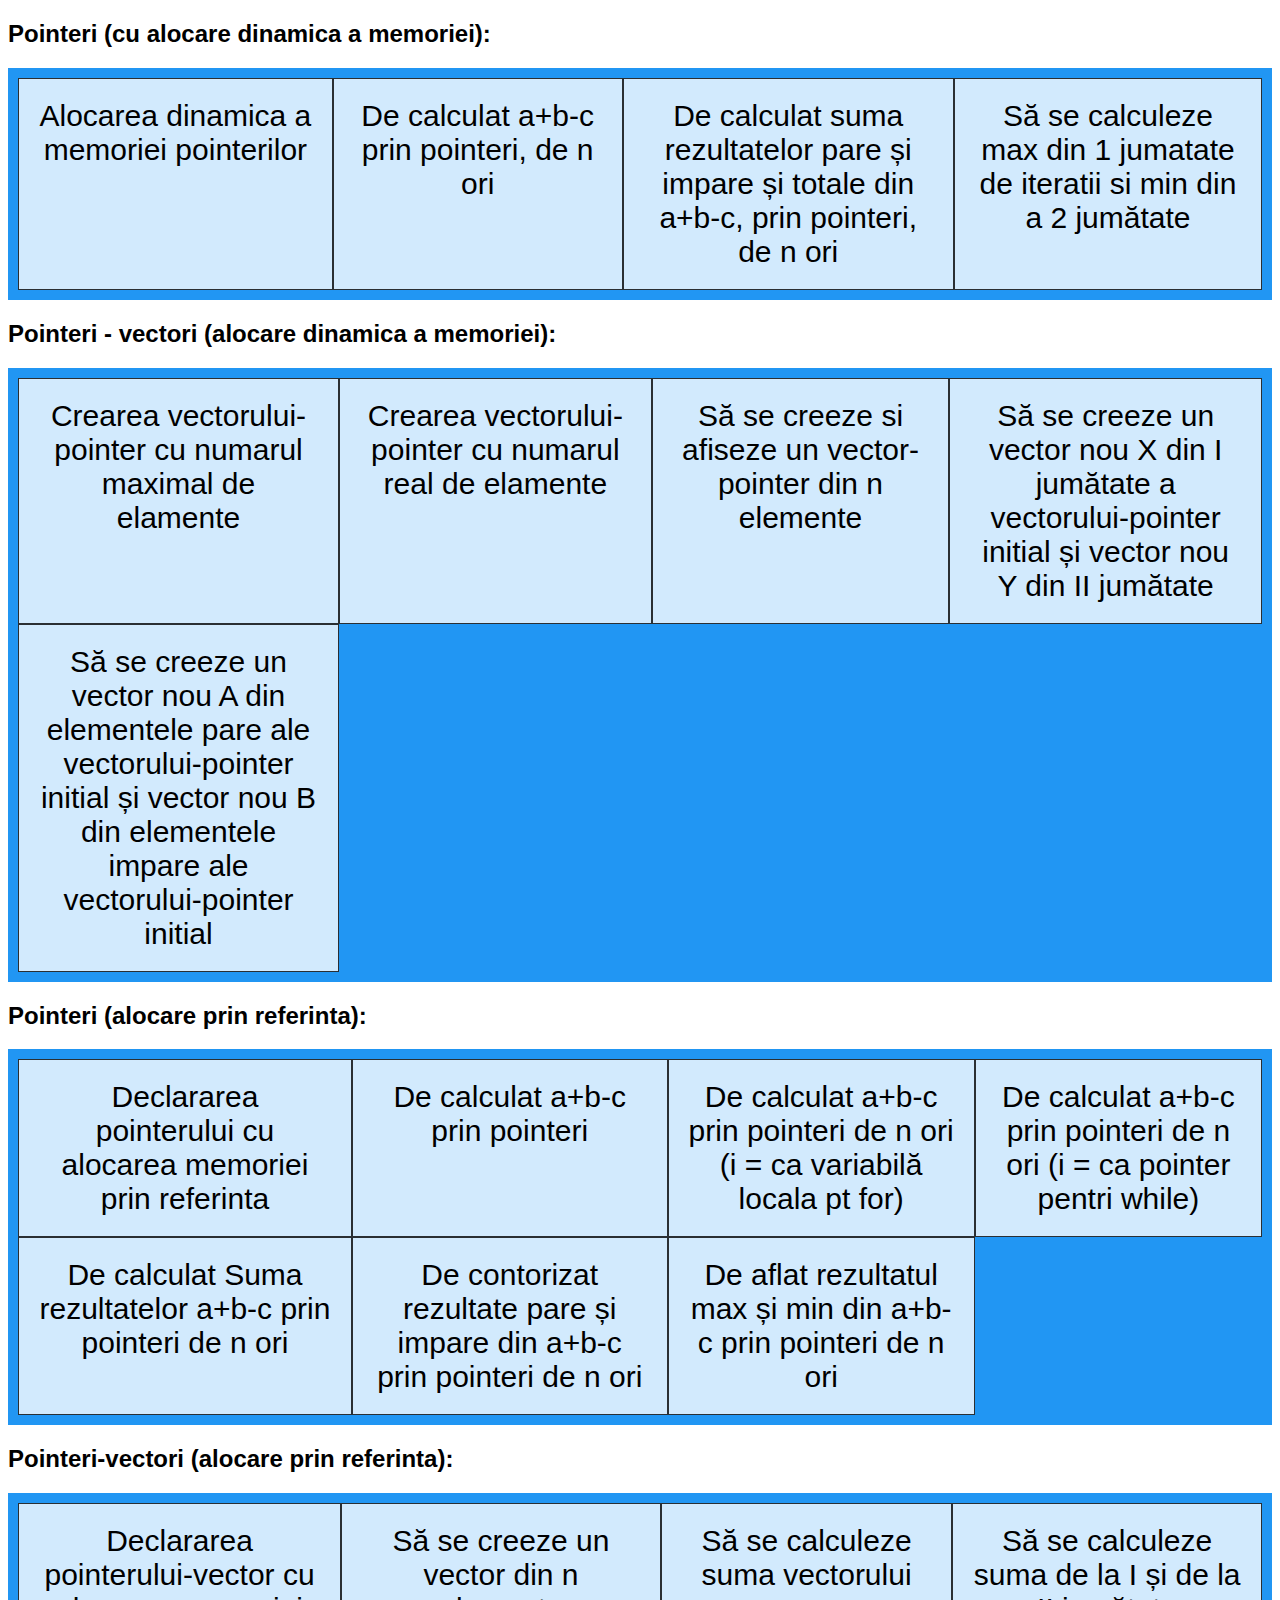
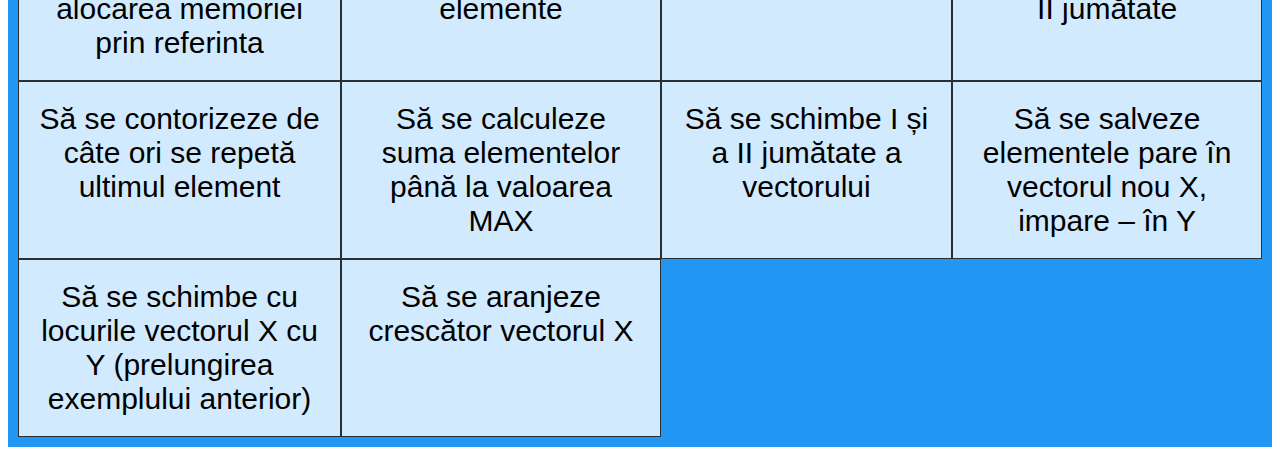
==== pointeri.html @ d95396d6 "add all files" ====
<!DOCTYPE html>
<html>
<head>
<meta charset="UTF-8">
<meta name="viewport" content="width=device-width, initial-scale=1">
<link rel="stylesheet" href="css/style.css">
</head>
<body>

<h2>Pointeri (cu alocare dinamica a memoriei):</h2>

<!-- The Modal 1 -->
<div id="myModal_1" class="modal">
  <div class="modal-content">
    <span class="close">&times;</span>
    <p><pre>int *p;
p = new int;  // int *p =  new int;
*p = 777;
cout&#60;&#60;" *p = "&#60;&#60;*p&#60;&#60;" adr ="&#60;&#60;p&#60;&#60;endl;
<pre>
</p>
  </div>
</div>

<!-- The Modal 2 -->
<div id="myModal_2" class="modal">
  <div class="modal-content">
    <span class="close">&times;</span>
    <p><pre>int *a, *b, *c, *R, *n, *i;
a = new int;
b = new int;
c = new int;
R = new int;
n = new int;
i = new int; 
cout&#60;&#60;" Enter n=";
cin&#62;&#62;*n;
for( *i=0; *i&#60;*n; *i+=1 ) {
*a = rand()%10;
*b = rand()%10;
*c = rand()%10;
*R = *a + *b -*c ;
cout&#60;&#60;setw(3)&#60;&#60;*i&#60;&#60;" a = "&#60;&#60;*a&#60;&#60;"b ="&#60;&#60;
*b&#60;&#60;" c ="&#60;&#60;*c&#60;&#60;" a+b-c ="&#60;&#60;*R&#60;&#60;endl;
}
<pre>
</p>
  </div>
</div>

<!-- The Modal 3 -->
<div id="myModal_3" class="modal">
  <div class="modal-content">
    <span class="close">&times;</span>
    <p><pre>int *a, *b, *c, *R, *n, *i;
a = new int;
b = new int;
c = new int;
R = new int;
n = new int;
i = new int;
cout&#60;&#60;" Enter n=";
cin&#62;&#62;*n;
int *s  = new int;
int *sp = new int;
int *si = new int;
*s=0; *sp=0; *si=0;
for( *i=0; *i&#60;*n; *i+=1 ) {
  *a = rand()%10;
  *b = rand()%10;
  *c = rand()%10;
  *R = *a + *b -*c ;
  cout&#60;&#60;setw(3)&#60;&#60;*i&#60;&#60;" a = "&#60;&#60;*a&#60;&#60;" b = "&#60;&#60;
  *b&#60;&#60;" c = "&#60;&#60;*c&#60;&#60;" a+b-c = "&#60;&#60;*R&#60;&#60;endl;
  // *s+=*R; 
  if( *R %2 == 0 ) *sp+=*R;
    else  *si+=*R;
}
*s = *sp + *si;
cout&#60;&#60;" s  = "&#60;&#60;*s&#60;&#60;endl;
cout&#60;&#60;" sp = "&#60;&#60;*sp&#60;&#60;endl;
cout&#60;&#60;" si = "&#60;&#60;*si&#60;&#60;endl;
<pre>
</p>
  </div>
</div>

<!-- The Modal 4 -->
<div id="myModal_4" class="modal">
  <div class="modal-content">
    <span class="close">&times;</span>
    <p><pre>int *a, *b, *c, *R, *n, *i;
a = new int;
b = new int;
c = new int;
R = new int;
n = new int;
i = new int;
cout&#60;&#60;" Enter n=";
cin&#62;&#62;*n;
int *max = new int;
int *min = new int;
*max=INT_MIN; 
*min=INT_MAX; 
for( *i=0; *i&#60;*n; *i+=1 ) {
  *a = rand()%10;
  *b = rand()%10;
  *c = rand()%10;
  *R = *a + *b -*c ;
  cout&#60;&#60;setw(3)&#60;&#60;*i&#60;&#60;" a = "&#60;&#60;*a&#60;&#60;" b = "&#60;&#60;
  *b&#60;&#60;" c = "&#60;&#60;*c&#60;&#60;" a+b-c = "&#60;&#60;*R&#60;&#60;endl;
  if( *i &#60;  *n/2 && *max &#60; *R )  *max=*R;
  if( *i &#62;= *n/2 && *min &#62; *R )  *min=*R;
}
cout&#60;&#60;" max  = "&#60;&#60;*max&#60;&#60;endl;
cout&#60;&#60;" min  = "&#60;&#60;*min&#60;&#60;endl;

<pre>
</p>
  </div>
</div>


<!-- The Modal 5 -->
<div id="myModal_5" class="modal">
  <div class="modal-content">
    <span class="close">&times;</span>
    <p><pre>int *v =  new int[1000];
int *n = new int;
do {
  cout&#60;&#60;" Enter 1...1000  n=";
  cin&#62;&#62;*n;
}while( *n &#62; 1000 || *n &#60; 1 );
<pre>
</p>
  </div>
</div>

<!-- The Modal 6 -->
<div id="myModal_6" class="modal">
  <div class="modal-content">
    <span class="close">&times;</span>
    <p><pre>int *n = new int;
do {
  cout&#60;&#60;" Enter 1...1000  n=";
  cin&#62;&#62;*n;
}while( *n &#62; 1000 || *n &#60; 1 );

int *v =  new int[*n];
<pre>
</p>
  </div>
</div>

<!-- The Modal 7 -->
<div id="myModal_7" class="modal">
  <div class="modal-content">
    <span class="close">&times;</span>
    <p><pre>int *n = new int;
do {
  cout&#60;&#60;" Enter 1...10   n=";
  cin&#62;&#62;*n;
}while( *n &#62; 10  || *n &#60; 1 );

int *v = new int[*n];
int *i = new int; 

for( *i = 0 ;  *i&#60;*n ; *i+=1 ){
  *( v + *i ) = rand()%10; 
}
//Afișarea vector

cout&#60;&#60;" \n v :: ";
  for(*i = 0 ; *i&#60;*n ; *i+=1 ){
  cout&#60;&#60;setw(3)&#60;&#60;*( v + *i ); 
}
<pre>
</p>
  </div>
</div>

<!-- The Modal 8 -->
<div id="myModal_8" class="modal">
  <div class="modal-content">
    <span class="close">&times;</span>
    <p><pre>int *nX = new int;
int *nY = new int;
int *X = new int[ *nX = ( *n%2==0 ? *n/2 : *n/2     ) ];
int *Y = new int[ *nY = ( *n%2==0 ? *n/2 : (*n/2)+1 ) ];

for( *i = 0 ;  *i&#60;*n ; *i+=1 ) {
   if( *i &#60;  *n/2 )   *( X + *i ) = *( v + *i ); 
   if( *i &#62;= *n/2 )   *( Y + *i - *n/2 ) = *( v + *i ); 
}
cout&#60;&#60;" \n X :: "; 
for( *i = 0 ;  *i&#60;*nX ; *i+=1 ) cout&#60;&#60;setw(3)&#60;&#60;*( X + *i ); 

cout&#60;&#60;" \n Y :: "; 
for( *i = 0 ;  *i&#60;*nY ; *i+=1 ) cout&#60;&#60;setw(3)&#60;&#60;*( Y + *i );
<pre>
</p>
  </div>
</div>

<!-- The Modal 9 -->
<div id="myModal_9" class="modal">
  <div class="modal-content">
    <span class="close">&times;</span>
    <p><pre>int *n = new int;
do {
   cout&#60;&#60;" Enter 1...100 n=";
   cin&#62;&#62;*n;
}while( *n &#62; 100 || *n &#60; 1 );

int *v = new int[*n];
int *i = new int;

int *nA = new int;
int *nB = new int;
*nA = 0; *nB = 0;

for( *i = 0 ; *i&#60;*n ; *i+=1 ) {
   *(v + *i) = rand()%10; 
   if( *(v + *i) %2 == 0 ) *nA+=1;
     else *nB+=1;
}
int *A = new int[*nA];
int *B = new int[*nB];
*nA = 0; *nB = 0;
for( *i = 0 ; *i&#60;*n ; *i+=1 ){ 
  if( *( v + *i ) %2 == 0 ){
     *( A + *nA ) = *( v + *i );
     *nA+=1;
   } 
   else {
     *( B + *nB ) = *( v + *i );
     *nB+=1;
}  } 
cout&#60;&#60;" \n A :: "; 
for( *i = 0 ; *i&#60;*nA ; *i+=1 ) cout&#60;&#60;setw(3)&#60;&#60;*( A + *i ); 
cout&#60;&#60;" \n B :: "; 
for( *i = 0 ; *i&#60;*nB ; *i+=1 ) cout&#60;&#60;setw(3)&#60;&#60;*( B + *i );
<pre>
</p>
  </div>
</div> 

<!-- The Modal 10 -->
<div id="myModal_10" class="modal">
  <div class="modal-content">
    <span class="close">&times;</span>
    <p><pre>int a = 123 ; 
cout&#60;&#60;" val  a ="&#60;&#60;a&#60;&#60;" adr a = "&#60;&#60;&a&#60;&#60;endl;
int *p;
p = &a;
cout&#60;&#60;" val *p ="&#60;&#60;*p&#60;&#60;" adr p = "&#60;&#60;p&#60;&#60;endl;
*p = 1234;

<pre>
</p>
  </div>
</div> 

<!-- The Modal 11 -->
<div id="myModal_11" class="modal">
  <div class="modal-content">
    <span class="close">&times;</span>
    <p><pre>int   a,    b,     c,     R;
  int *pa,   *pb,   *pc,   *pR;
    pa=&a; pb=&b; pc=&c; pR=&R;
  cout&#60;&#60;" Enter a = ";
  cin&#62;&#62;*pa;
  *pb = rand()%10;
  *pc = rand()%10;
  *pR = *pa +*pb - *pc ; 
  cout&#60;&#60;" a = "&#60;&#60;*pa&#60;&#60;" b = "&#60;&#60;*pb&#60;&#60;" c = "&#60;&#60;*pc&#60;&#60;" a+b-c = "&#60;&#60;*pR&#60;&#60;endl;
  cout&#60;&#60;" a = "&#60;&#60; a &#60;&#60;" b = "&#60;&#60; b &#60;&#60;" c = "&#60;&#60; c &#60;&#60;" a+b-c = "&#60;&#60; R &#60;&#60;endl;

<pre>
</p>
  </div>
</div> 

<!-- The Modal 12 -->
<div id="myModal_12" class="modal">
  <div class="modal-content">
    <span class="close">&times;</span>
    <p><pre>int  a,    b,     c,     R,    n;
  int *pa,  *pb,   *pc,   *pR,  *pn;
    pa=&a; pb=&b; pc=&c; pR=&R; pn=&n;

  cout&#60;&#60;" Enter n=";
  cin&#62;&#62;*pn;
  for(int i=0; i&#60;*pn; i++) {
    *pa = rand()%10;
    *pb = rand()%10;
    *pc = rand()%10;
    *pR = *pa + *pb - *pc; 
    cout&#60;&#60;i&#60;&#60;"  a = "&#60;&#60;*pa&#60;&#60;" b = "&#60;&#60;*pb&#60;&#60;" c = "&#60;&#60;*pc
	&#60;&#60;" a+b-c = "&#60;&#60;*pR&#60;&#60;endl;
  }

<pre>
</p>
  </div>
</div> 



<!-- The Modal 13 -->
<div id="myModal_13" class="modal">
  <div class="modal-content">
    <span class="close">&times;</span>
    <p><pre>int  a,    b,     c,     R,    n,     i;
  int *pa,  *pb,   *pc,   *pR,  *pn,   *pi;
  pa=&a; pb=&b; pc=&c; pR=&R; pn=&n; pi=&i;

  cout&#60;&#60;" Enter n=";
  cin&#62;&#62;*pn;
  *pi=0;
  while( *pi &#60; *pn ) {
    *pa = rand()%10;
    *pb = rand()%10;
    *pc = rand()%10;
    *pR = *pa + *pb - *pc; 
    cout&#60;&#60;*pi&#60;&#60;"  a = "&#60;&#60;*pa&#60;&#60;" b = "&#60;&#60;*pb&#60;&#60;" c = "&#60;&#60;*pc
	&#60;&#60;" a+b-c = "&#60;&#60;*pR&#60;&#60;endl;
    (*pi)++;  
    //*pi+=1;   
    //*pi=*pi+1;
	}
<pre>
</p>
  </div>
</div> 

<!-- The Modal 14 -->
<div id="myModal_14" class="modal">
  <div class="modal-content">
    <span class="close">&times;</span>
    <p><pre>int  a,    b,     c,     R,    n,     i,      Sum;
  int *pa,  *pb,   *pc,   *pR,  *pn,   *pi,    *pSum;
  pa=&a; pb=&b; pc=&c; pR=&R; pn=&n; pi=&i; pSum=&Sum;

  cout&#60;&#60;" Enter n=";
  cin&#62;&#62;*pn;
  *pSum = 0;
  *pi=0;
  while( *pi &#60; *pn ) {
    *pa = rand()%10;
    *pb = rand()%10;
    *pc = rand()%10;
    *pR = *pa + *pb - *pc; 
    *pSum+=*pR;
    cout&#60;&#60;*pi&#60;&#60;"  a = "&#60;&#60;*pa&#60;&#60;" b = "&#60;&#60;*pb&#60;&#60;" c = "&#60;&#60;*pc
	&#60;&#60;" a+b-c = "&#60;&#60;*pR&#60;&#60;endl;
    (*pi)++;  
  }
  cout&#60;&#60;" Sum = "&#60;&#60;*pSum&#60;&#60;endl;
<pre>
</p>
  </div>
</div> 

<!-- The Modal 15 -->
<div id="myModal_15" class="modal">
  <div class="modal-content">
    <span class="close">&times;</span>
    <p><pre>  int  a,    b,     c,     R,    n,     i,      Cp,       Ci;
  int *pa,  *pb,   *pc,   *pR,  *pn,   *pi,    *pCp,     *pCi;
    pa=&a; pb=&b; pc=&c; pR=&R; pn=&n; pi=&i; pCp =&Cp; pCi =&Ci;

  cout&#60;&#60;" Enter n=";
  cin&#62;&#62;*pn;
  *pCp = 0;
  *pCi = 0;
  *pi=0;
  while( *pi &#60; *pn ) {
    *pa = rand()%10;
    *pb = rand()%10;
    *pc = rand()%10;
    *pR = *pa + *pb - *pc; 
   if( *pR %2 == 0 ) *pCRP+=1;
   else *pCRI+=1;
    cout&#60;&#60;*pi&#60;&#60;"  a = "&#60;&#60;*pa&#60;&#60;" b = "&#60;&#60;*pb&#60;&#60;" c = "&#60;&#60;*pc
	&#60;&#60;" a+b-c = "&#60;&#60;*pR&#60;&#60;endl;
    (*pi)++;  
  }
  cout&#60;&#60;" Sum = "&#60;&#60;*pSum&#60;&#60;endl;
<pre>
</p>
  </div>
</div> 

<!-- The Modal 16 -->
<div id="myModal_16" class="modal">
  <div class="modal-content">
    <span class="close">&times;</span>
    <p><pre>  int  a,    b,     c,     R,    n,     i,       max,       min;
  int *pa,  *pb,   *pc,   *pR,  *pn,   *pi,     *pmax,     *pmin;
    pa=&a; pb=&b; pc=&c; pR=&R; pn=&n; pi=&i; pmax =&max; pmin =&min;

  cout&#60;&#60;" Enter n=";
  cin&#62;&#62;*pn;
  *pmax = INT_MIN;  *pmin = INT_MAX;
  *pi=0;
  while( *pi &#60; *pn ) {
    *pa = rand()%10;
    *pb = rand()%10;
    *pc = rand()%10;
    *pR = *pa + *pb - *pc; 
     if( *pmax &#60; *pR ) *pmax = *pR;
     if( *pmin &#62; *pR ) *pmin = *pR;
    cout&#60;&#60;*pi&#60;&#60;"  a = "&#60;&#60;*pa&#60;&#60;" b = "&#60;&#60;*pb&#60;&#60;" c = "&#60;&#60;*pc
	&#60;&#60;" a+b-c = "&#60;&#60;*pR&#60;&#60;endl;
    (*pi)++;  
  }
  cout&#60;&#60;" Sum = "&#60;&#60;*pSum&#60;&#60;endl;
<pre>
</p>
  </div>
</div> 

<!-- The Modal 17 -->
<div id="myModal_17" class="modal">
  <div class="modal-content">
    <span class="close">&times;</span>
    <p><pre>int v[1000]; v[0]=7; 
cout&#60;&#60;" v[0] ="&#60;&#60; v[0] &#60;&#60;" adr v[0]  = "&#60;&#60;&v[0]&#60;&#60;endl;

int *pv;
 p = v ;     //   pv = &v[0] – memorează adresa I element

cout&#60;&#60;" v[0] ="&#60;&#60;*(pv+0)&#60;&#60;" adr v[0]  = "&#60;&#60;(pv+0)&#60;&#60;endl;
cout&#60;&#60;" v[1] ="&#60;&#60;*(pv+1)&#60;&#60;" adr v[1]  = "&#60;&#60;(pv+1)&#60;&#60;endl;
<pre>
</p>
  </div>
</div> 

<!-- The Modal 18 -->
<div id="myModal_18" class="modal">
  <div class="modal-content">
    <span class="close">&times;</span>
    <p><pre>int v[100],  n;
int *pv,    *pn;
pv = v;   pn = &n;

cout&#60;&#60;" Enter n=";
cin&#62;&#62;*pn;

for(int i=0; i&#60;*pn; i++){
  //cout&#60;&#60;" v["&#60;&#60;i&#60;&#60;"]=";
  //cin&#62;&#62;*(pv+i); 
  *(pv+i) = rand()%10;
}

// Afișarea vectorului:

cout&#60;&#60;" v :: ";

for(int i=0; i&#60;*pn; i++){
   cout&#60;&#60;setw(3)&#60;&#60;*(pv+i);
}
<pre>
</p>
  </div>
</div>

<!-- The Modal 19 -->
<div id="myModal_19" class="modal">
  <div class="modal-content">
    <span class="close">&times;</span>
    <p><pre>
int v[100],  n,      s;
int *pv,    *pn,    *ps;
pv = v;   pn = &n; ps = &s;

for(int i=0; i&#60;*pn; i++){
  *(pv+i) = rand()%10;
}

*ps=0; 

for(int i=0; i&#60;*pn; i++){
  *ps+= *(pv+i); 
}

cout&#60;&#60;"\n s=" &#60;&#60; *ps &#60;&#60;endl;
<pre>
</p>
  </div>
</div>

<!-- The Modal 20 -->
<div id="myModal_20" class="modal">
  <div class="modal-content">
    <span class="close">&times;</span>
    <p><pre>int v[100],  n,      s1,        s2;
int *pv,    *pn,    *ps1,      *ps2;
pv = v;   pn = &n; ps1 = &s1; ps1 = &s1;

*ps1=0;  
*ps2=0;
for(int i=0; i&#60;*pn; i++){
   *(pv+i) = rand()%10;
   if(i &#60; *pn/2) *ps1+=*(pv+i); 
   else *ps2+=*(pv+i); 
}

cout&#60;&#60;"s1="&#60;&#60; *ps1 &#60;&#60;endl;
cout&#60;&#60;"s2="&#60;&#60; *ps2 &#60;&#60;endl;
<pre>
</p>
  </div>
</div>

<!-- The Modal 21 -->
<div id="myModal_21" class="modal">
  <div class="modal-content">
    <span class="close">&times;</span>
    <p><pre> int  c; 
 int *pc;
   pc = &c;

 *pc=0;
 for(int i=0; i&#60;*pn; i++){
    if(*(pv+i) == *(pv+ *pn-1)) *pc+=1;
 }
 cout&#60;&#60;"\n c=" &#60;&#60;*pc&#60;&#60;endl;
}
<pre>
</p>
  </div>
</div>

<!-- The Modal 22 -->
<div id="myModal_22" class="modal">
  <div class="modal-content">
    <span class="close">&times;</span>
    <p><pre> int  max, 
 int *pmax;
 pmax = &max;

*pmax=INT_MIN;
 for(int i=0; i&#60;*pn; i++){
   if(*pmax &#60; *(pv+i)) *pmax=*(pv+i);
 }

cout&#60;&#60;"\n max=" &#60;&#60;*pmax&#60;&#60;endl;
cout&#60;&#60;endl;

 int ss, 
 int *pss;
 pss = &ss;
*pss=0; *pi=0;

while(*(pv+ *pi) != *pmax){
  *pss+=*(pv+ *pi); 
   cout&#60;&#60;setw(3)&#60;&#60;*(pv+*pi); 
  *pi+=1;
}
cout&#60;&#60;" suma pina la MAX = " &#60;&#60;*pss&#60;&#60;endl;
<pre>
</p>
  </div>
</div>

<!-- The Modal 23 -->
<div id="myModal_23" class="modal">
  <div class="modal-content">
    <span class="close">&times;</span>
    <p><pre>int  temp, 
int *ptemp;
ptemp = &temp;

for(int i=0; i&#60;*pn/2; i++){
  *ptemp = *(pv+i); 
  *(pv+i) = *(pv+ *pn/2 + i);
  *(pv+ *pn/2 + i) = *ptemp;
}

// Afișarea vectorului:

cout&#60;&#60;" v :: ";

for(int i=0; i&#60;*pn; i++){
   cout&#60;&#60;setw(3)&#60;&#60;*(pv+i);
}
<pre>
</p>
  </div>
</div>

<!-- The Modal 24 -->
<div id="myModal_24" class="modal">
  <div class="modal-content">
    <span class="close">&times;</span>
    <p><pre>int X[100], Y[100],  NrX,      NrY;
int  *pX,   *pY,   *pNrX,     *pNrY;
    pX=X;   pY=Y; pNrX=&NrX; pNrY=&NrY;

*pNrX=0;  *pNrY=0;
for(int i=0; i&#60;*pn; i++){
    if( *(pv+i) %2 == 0 ){
       *(pX+*pNrX) = *(pv+i);
       *pNrX+=1;
    } else { *(pY+*pNrY) = *(pv+i);
             *pNrY+=1;  }
}
cout&#60;&#60;"\n x :: ";
for(int i=0; i&#60;*pNrX; i++){
   cout&#60;&#60;setw(3)&#60;&#60;*(pX+i);
}

cout&#60;&#60;"\n y :: ";
for(int i=0; i&#60;*pNrY; i++){
   cout&#60;&#60;setw(3)&#60;&#60;*(pY+i);
}
<pre>
</p>
  </div>
</div>

<!-- The Modal 25 -->
<div id="myModal_25" class="modal">
  <div class="modal-content">
    <span class="close">&times;</span>
    <p><pre>int Cmax;
int *pCmax;    
pCmax = &Cmax;

*Cmax = *pNrX &#62; *pNrY ? *pNrX : *pNrY;

for(int i=0; i&#60;*pCmax; i++){
  *ptemp = *(pX+i);
  *(pX+i) = *(pY+i);
  *(pY+i)= *ptemp;
};

  *temp = *pNrX;
  *pNrX = *pNrY;
  *pNrY = *temp;

cout&#60;&#60;"\n x :: ";
for(int i=0; i&#60;*pNrX; i++){
   cout&#60;&#60;setw(3)&#60;&#60;*(pX+i);
}

cout&#60;&#60;"\n y :: ";
for(int i=0; i&#60;*pNrY; i++){
   cout&#60;&#60;setw(3)&#60;&#60;*(pY+i);
<pre>
</p>
  </div>
</div>

<!-- The Modal 26 -->
<div id="myModal_26" class="modal">
  <div class="modal-content">
    <span class="close">&times;</span>
    <p><pre>int X[100], n;
int *pX,  *pn;
    pX=X; pn=&n

cout&#60;&#60;" Enter n=";
cin&#62;&#62;*pn;

for(int i=0; i&#60;*pn; i++){
  *(pX+i) = rand()%10;
}

int  temp; 
int *ptemp;
ptemp = &temp;

bool k;
bool *pk;
pk = &k;
*pk = true;
while (*pk ) {
   *pk  = false;
   for(int i=0; i&#60;*pn-1; i++){
      if(*(pX+i) &#62; *(pX+i+1)){
         *ptemp = *(pX+i);
         *(pX+i) = *(pX+i+1);
         *(pX+i+1) = *ptemp;
         *pk = true;
      }
   }
}
<pre>
</p>
  </div>
</div>

<!-- The Modal 27 -->
<div id="myModal_27" class="modal">
  <div class="modal-content">
    <span class="close">&times;</span>
    <p><pre>int n, i_max=0;
cin&#62;&#62;n;
int a[100];
for(int i=0;i&#60;n;i++){
  cin&#62;&#62;a[i];
}
int max=a[0];
for(int i=0;i&#60;n;i++){
  if(max&#60;a[i]){
    max=a[i]; i_max = i ;}
}   
a[i_max] = a[n-1]; 
a[n-1] = max;
for(int i=0;i&#60;n;i++){
  cout &#60;&#60;a[i]&#60;&#60;" ";
}
<pre>
</p>
  </div>
</div>

<!-- The Modal 28 -->
<div id="myModal_28" class="modal">
  <div class="modal-content">
    <span class="close">&times;</span>
    <p><pre>int temp, A[100], B[100], AN, BN;
do{
  cout&#60;&#60;"\n Numar elemente vector A 1....100 n= ";
  cin &#62;&#62; AN;
} while (AN&#62;100 || AN&#60;1);
do{
  cout&#60;&#60;" Numar elemente vector B 1....100 n= ";
  cin &#62;&#62; BN;
} while (BN&#62;100 || BN&#60;1);
cout&#60;&#60;"\n Introduceti "&#60;&#60;AN&#60;&#60;" elemente p-u vectorul A :";
for(int i=0;i&#60;AN;i++){
  cin &#62;&#62; A[i];
};
cout&#60;&#60;" Introduceti "&#60;&#60;BN&#60;&#60;" elemente p-u vectorul B :";
for(int i=0;i&#60;BN;i++){
  cin &#62;&#62; B[i];
};
int Cmax = AN &#62; BN ? AN : BN;
for(int i=0; i&#60;Cmax; i++){
  temp = A[i];
  A[i] = B[i];
  B[i]= temp;
};
temp = AN;
AN = BN;
BN = temp;
<pre>
</p>
  </div>
</div>

<!-- The Modal 29 -->
<div id="myModal_29" class="modal">
  <div class="modal-content">
    <span class="close">&times;</span>
    <p><pre>int max, k=0, poz, pozMAX[100] ; 
bool XXX; 
while( k &#60; x ) {
  max = INT_MIN;
  for(int i=0; i&#60;n ; i++) {
    if( max &#60; v[i]){
      XXX=true;
      for(int j=0 ; j &#60; k; j++ ){
        if( pozMAX[j] == i ){  XXX=false; break;   }
      }
      if( XXX ){
        max = v[i];
        poz = i; 
      }
    }
  }
  cout&#60;&#60;k+1&#60;&#60;" max = "&#60;&#60;max&#60;&#60;" poz = "&#60;&#60;poz&#60;&#60;endl;
  pozMAX[k] = poz; 
  k++; 
}    
cout&#60;&#60;"\n max v :: ";
for( int i=0; i&#60;x; i++ ) cout&#60;&#60;setw(3)&#60;&#60;  v[ pozMAX[i] ]  ;

<pre>
</p>
  </div>
</div>

<!-- The Modal 30 -->
<div id="myModal_30" class="modal">
  <div class="modal-content">
    <span class="close">&times;</span>
    <p><pre>Varianta I
	
bool X = true;
while (X) {
  X = false;
  for(int i=0; i&#60;n-1; i++){
    if(v[i] &#62; v[i+1]) {
      temp = v[i];
      v[i] = v[i+1];
      v[i+1] = temp;
      X = true;
    }
  }  
}
Varianta II

int i, j;
for( i = 0; i &#60; n; i++){
  for( j = i; j &#60; n-1; j++){
    if(v[i] &#62; v[j+1]) {
      temp = v[i];
      v[i] = v[j+1];
      v[j+1] = temp;
    }
  }  
}
<pre>
</p>
  </div>
</div>

<!-- The Modal 31 -->
<div id="myModal_31" class="modal">
  <div class="modal-content">
    <span class="close">&times;</span>
    <p><pre>bool X = true;
while (X) {
   X = false;
   for(int i=0; i&#60;n/2-1; i++){
      if(v[i] &#62; v[i+1]) {
         temp = v[i];
         v[i] = v[i+1];
         v[i+1] = temp;
         X = true;
      }
   }
}
bool X = true;
while (X) {
   X = false;
   for(int i=n/2; i&#60;n-1; i++){
      if(v[i] &#60; v[i+1]) {
         temp = v[i];
         v[i] = v[i+1];
         v[i+1] = temp;
         X = true;
      }
   }
}
<pre>
</p>
  </div>
</div>

<!-- The Modal 32 -->
<div id="myModal_32" class="modal">
  <div class="modal-content">
    <span class="close">&times;</span>
    <p><pre>bool X = true;
while (X) {
   X = false;
   for(int i=0; i&#60;n-2; i+=2){
      if(v[i] &#62; v[i+2]) {
         temp = v[i];
         v[i] = v[i+2];
         v[i+2] = temp;
         X = true;
      }
   }
}
bool X = true;
while (X) {
   X = false;
   for(int i=1; i&#60;n-2; i+=2){
      if(v[i] &#60; v[i+2]) {
         temp = v[i];
         v[i] = v[i+2];
         v[i+2] = temp;
         X = true;
      }
   }
}
<pre>
</p>
  </div>
</div>

<!-- The Modal 33 -->
<div id="myModal_33" class="modal">
  <div class="modal-content">
    <span class="close">&times;</span>
    <p><pre>p:nth-of-type(2) {
  background: yellow;
}
<pre>
</p>
  </div>
</div>

<!-- The Modal 34 -->
<div id="myModal_34" class="modal">
  <div class="modal-content">
    <span class="close">&times;</span>
    <p><pre>p:nth-last-of-type(2) {
  background: yellow;
}
<pre>
</p>
  </div>
</div>

<!-- The Modal 35 -->
<div id="myModal_35" class="modal">
  <div class="modal-content">
    <span class="close">&times;</span>
    <p><pre>p:only-child {
  background: yellow;
}
<pre>
</p>
  </div>
</div>

<!-- The Modal 36 -->
<div id="myModal_36" class="modal">
  <div class="modal-content">
    <span class="close">&times;</span>
    <p><pre>p:only-of-type {
  background: yellow;
}
<pre>
</p>
  </div>
</div>

<!-- The Modal 37 -->
<div id="myModal_37" class="modal">
  <div class="modal-content">
    <span class="close">&times;</span>
    <p><pre>/*html:*/

&#60;p&#62;&#60;a href="#news1"&#62;Jump 1&#60;/a&#62;&#60;/p&#62;
&#60;p&#62;&#60;a href="#news2"&#62;Jump 2&#60;/a>&#60;/p&#62;

&#60;p id="news1"&#62;&#60;b>New content 1...&#60;/b>&#60;/p&#62;
&#60;p id="news2"&#62;&#60;b>New content 2...&#60;/b>&#60;/p&#62;

/*css:*/

:target {
  border: 2px solid #D4D4D4;
  background-color: #e5eecc;
}

<pre>
</p>
  </div>
</div>

<!-- The Modal 38 -->
<div id="myModal_38" class="modal">
  <div class="modal-content">
    <span class="close">&times;</span>
    <p><pre>/*html:*/

&#60;div class="tab"&#62;
  &#60;a href="#link1">Link 1&#60;/a&#62;   
  &#60;a href="#link2">Link 2&#60;/a&#62;
  &#60;a href="#link3">Link 3&#60;/a&#62;

  &#60;div id="link1"&#62;
    &#60;h3&#62;Content to Link 1&#60;/h3&#62;
    &#60;p&#62;Hello World!&#60;/p&#62;
  &#60;/div&#62;

  &#60;div id="link2"&#62;
    &#60;h3&#62;Content to Link 2&#60;/h3&#62;
    &#60;h4&#62;Great success!&#60;/h4&#62;
  &#60;/div&#62;

  &#60;div id="link3"&#62;
    &#60;h3&#62;Content to Link 3&#60;/h3&#62;
	&#60;p&#62;Yeah!&#60;/p&#62;
  &#60;/div&#62;
&#60;/div&#62;

/*css:*/

.tab div {
  display: none;
}
.tab div:target {
  display: block;
}
<pre>
</p>
  </div>
</div>

<!-- The Modal 39 -->
<div id="myModal_39" class="modal">
  <div class="modal-content">
    <span class="close">&times;</span>
    <p><pre>/*html:*/

&#60;body&#62;
  &#60;table&#62;
    &#60;tr&#62;&#60;td&#62;This is first row.&#60;/td&#62;&#60;/tr&#62;
    &#60;tr&#62;&#60;td&#62;This is second row.&#60;/td&#62;&#60;/tr&#62;
    &#60;tr>&#60;td&#62;This is third row.&#60;/td&#62;&#60;/tr&#62;
    &#60;tr>&#60;td&#62;This is fourth row.&#60;/td&#62;&#60;/tr&#62;
  &#60;/table&#62;
&#60;/body&#62;

/*css:*/

tr:nth-child(2n) {      /*(2n+1)*/
   background-color: yellow;
 }

или

tr:nth-child(even) {     /*(odd)*/
   background-color: yellow;
 }
<pre>
</p>
  </div>
</div>

<!-- The Modal 40 -->
<div id="myModal_40" class="modal">
  <div class="modal-content">
    <span class="close">&times;</span>
    <p><pre>/*html:*/

&#60;input type="checkbox"&#62;
&#60;input type="checkbox"&#62;
&#60;input type="checkbox" checked&#62;

/*css:*/

input[type="checkbox"]:not(:checked){
      background-color: yellow;
}
<pre>
</p>
  </div>
</div>

<!-- The Modal 41 -->
<div id="myModal_41" class="modal">
  <div class="modal-content">
    <span class="close">&times;</span>
    <p><pre>/*html:*/
	
&#60;ul&#62;
  &#60;li&#62; Соощение 1&#60;/li&#62;
  &#60;li&#62; Соощение 2&#60;/li&#62;
  &#60;li data-action="delete"&#62; Соощение 3&#60;/li&#62;
  &#60;li data-action="edit  do-not-delete"&#62;4&#60;/li&#62;
  &#60;li data-action="edit  delete"&#62;5&#60;/li&#62;
&#60;/ul&#62;

/*css:*/

[data-action]:not([data-action~="delete"]) {
   background-color: yellow;
}
<pre>
</p>
  </div>
</div>

<!-- The Modal 42 -->
<div id="myModal_42" class="modal">
  <div class="modal-content">
    <span class="close">&times;</span>
    <p><pre>/*html:*/

&#60;h3&#62;Cooбщения&#60;/h3&#62;
&#60;ul&#62;
  &#60;li&#62; Соощение 1&#60;/li&#62;
  &#60;li&#62; Соощение 2&#60;/li&#62;
&#60;/ul&#62;
&#60;ul&#62;
  &#60;li&#62; Соощение 1&#60;/li&#62;
  &#60;li&#62; Соощение 2&#60;/li&#62;
&#60;/ul&#62;

/*css:*/

h3 + * {
    background-color: yellow;
}
<pre>
</p>
  </div>
</div>

<!-- The Modal 43 -->
<div id="myModal_43" class="modal">
  <div class="modal-content">
    <span class="close">&times;</span>
    <p><pre>/*html:*/

&#60;ul&#62;
  &#60;li&#62;Маша&#60;/li&#62;
  &#60;li&#62;Паша&#60;/li&#62;
  &#60;li&#62;Даша&#60;/li&#62;
  &#60;li&#62;Женя&#60;/li&#62;
  &#60;li&#62;Саша&#60;/li&#62;
  &#60;li&#62;Гоша&#60;/li&#62;
&#60;/ul&#62;

/*css:*/

ul {
    margin: 0;
}
li + li {
    margin-top: 1.5em;
}
<pre>
</p>
  </div>
</div>

<!-- The Modal 44 -->
<div id="myModal_44" class="modal">
  <div class="modal-content">
    <span class="close">&times;</span>
    <p><pre>/*html:*/

&#60;ul&#62;
  &#60;li&#62;Маша&#60;/li&#62;
  &#60;li&#62;Паша&#60;/li&#62;
  &#60;li&#62;Даша&#60;/li&#62;
  &#60;li&#62;Женя&#60;/li&#62;
  &#60;li&#62;Саша&#60;/li&#62;
  &#60;li&#62;Гоша&#60;/li&#62;
&#60;/ul&#62;

/*css:*/

ul {
    margin: 0;
}
li:nth-child(odd):not(:first-child) {    /*3 5*/ 
    margin-top: 1.5em;    
}
<pre>
</p>
  </div>
</div>

<div class="grid-container">
  <div id="selecto1" class="grid-item">Alocarea dinamica a memoriei pointerilor</div>
  <div id="selecto2" class="grid-item">De calculat a+b-c prin pointeri, de n ori </div>
  <div id="selecto3" class="grid-item">De calculat suma rezultatelor  pare și impare și totale din a+b-c, prin pointeri, de n ori</div>  
  <div id="selecto4" class="grid-item">Să se calculeze max din 1 jumatate de iteratii si min din a 2 jumătate</div>
</div>

<h2>Pointeri - vectori (alocare dinamica a memoriei):</h2>
<div class="grid-container">
  <div id="selecto5" class="grid-item">Crearea vectorului-pointer cu numarul maximal de elamente</div>
  <div id="selecto6" class="grid-item">Crearea vectorului-pointer cu numarul real de elamente</div>  
  <div id="selecto7" class="grid-item">Să se creeze si afiseze un vector-pointer din n elemente </div>
  <div id="selecto8" class="grid-item">Să se creeze un vector nou X din I jumătate a vectorului-pointer initial și vector nou Y din II jumătate</div>
  <div id="selecto9" class="grid-item">Să se creeze un vector nou A din elementele pare ale vectorului-pointer initial și vector nou B din elementele impare ale vectorului-pointer initial</div> 
 </div> 
  
 <h2>Pointeri (alocare prin referinta):</h2> 
  
 <div class="grid-container"> 
  <div id="selecto10" class="grid-item">Declararea pointerului cu alocarea memoriei prin referinta</div>
  <div id="selecto11" class="grid-item">De calculat a+b-c prin pointeri</div>
  <div id="selecto12" class="grid-item">De calculat a+b-c prin pointeri de n ori (i = ca variabilă locala pt for)</div>  
  <div id="selecto13" class="grid-item">De calculat a+b-c prin pointeri de n ori (i = ca pointer pentri while)</div>
  <div id="selecto14" class="grid-item">De calculat Suma rezultatelor a+b-c  prin pointeri de n ori</div>
  <div id="selecto15" class="grid-item">De contorizat rezultate pare și impare din a+b-c prin pointeri de n ori</div>  
  <div id="selecto16" class="grid-item">De aflat rezultatul max și min din a+b-c prin pointeri de n ori</div>
 </div> 
  
 <h2>Pointeri-vectori (alocare prin referinta):</h2> 
  
 <div class="grid-container">   
  <div id="selecto17" class="grid-item">Declararea pointerului-vector cu alocarea memoriei prin referinta</div>
  <div id="selecto18" class="grid-item">Să se creeze un vector din n elemente</div>  
  <div id="selecto19" class="grid-item">Să se calculeze suma vectorului</div>
  <div id="selecto20" class="grid-item">Să se calculeze suma de la I și de la II jumătate</div>
  <div id="selecto21" class="grid-item">Să se contorizeze de câte ori se repetă ultimul element</div>  
  <div id="selecto22" class="grid-item">Să se calculeze suma elementelor până la valoarea MAX</div>
  <div id="selecto23" class="grid-item">Să se schimbe I și a II jumătate a vectorului</div>
  <div id="selecto24" class="grid-item">Să se salveze elementele pare în vectorul nou X, impare – în Y</div>
  <div id="selecto25" class="grid-item">Să se schimbe cu locurile vectorul X cu Y (prelungirea exemplului anterior)</div>
  <div id="selecto26" class="grid-item">Să se aranjeze crescător vectorul X</div>  

</div> 
  

</div>


<script>
// Get the modal
var modal = document.getElementById("myModal_1");

// Get the button that opens the modal
//var btn = document.getElementById("myBtn");
var selecto1 = document.getElementById("selecto1");

// Get the <span> element that closes the modal
var span = document.getElementsByClassName("close")[0];

// When the user clicks the button, open the modal 
//btn.onclick = function() {
selecto1.onclick = function() {
  modal.style.display = "block";
}

// When the user clicks on <span> (x), close the modal
span.onclick = function() {
  modal.style.display = "none";
}

// When the user clicks anywhere outside of the modal, close it
window.onclick = function(event) {
  if (event.target == modal) {
    modal.style.display = "none";
  }
}

var modal_2 = document.getElementById("myModal_2");
var selecto_2 = document.getElementById("selecto2");
var span = document.getElementsByClassName("close")[1];
selecto_2.onclick = function() {
  modal_2.style.display = "block";}
span.onclick = function() {
  modal_2.style.display = "none";}
window.onclick = function(event) {
  if (event.target == modal_2) {
    modal_2.style.display = "none";  }}

var modal_3 = document.getElementById("myModal_3");
var selecto_3 = document.getElementById("selecto3");
var span = document.getElementsByClassName("close")[2];
selecto_3.onclick = function() {
  modal_3.style.display = "block";}
span.onclick = function() {
  modal_3.style.display = "none";}
window.onclick = function(event) {
  if (event.target == modal_3) {
    modal_3.style.display = "none";  }}
	
var modal_4 = document.getElementById("myModal_4");
var selecto_4 = document.getElementById("selecto4");
var span = document.getElementsByClassName("close")[3];
selecto_4.onclick = function() {
  modal_4.style.display = "block";}
span.onclick = function() {
  modal_4.style.display = "none";}
window.onclick = function(event) {
  if (event.target == modal_4) {
    modal_4.style.display = "none";  }}
	
var modal_5 = document.getElementById("myModal_5");
var selecto_5 = document.getElementById("selecto5");
var span = document.getElementsByClassName("close")[4];
selecto_5.onclick = function() {
  modal_5.style.display = "block";}
span.onclick = function() {
  modal_5.style.display = "none";}
window.onclick = function(event) {
  if (event.target == modal_5) {
    modal_5.style.display = "none";  }}	
	
var modal_6 = document.getElementById("myModal_6");
var selecto_6 = document.getElementById("selecto6");
var span = document.getElementsByClassName("close")[5];
selecto_6.onclick = function() {
  modal_6.style.display = "block";}
span.onclick = function() {
  modal_6.style.display = "none";}
window.onclick = function(event) {
  if (event.target == modal_6) {
    modal_6.style.display = "none";  }}		

var modal_7 = document.getElementById("myModal_7");
var selecto_7 = document.getElementById("selecto7");
var span = document.getElementsByClassName("close")[6];
selecto_7.onclick = function() {
  modal_7.style.display = "block";}
span.onclick = function() {
  modal_7.style.display = "none";}
window.onclick = function(event) {
  if (event.target == modal_7) {
    modal_7.style.display = "none";  }}		

var modal_8 = document.getElementById("myModal_8");
var selecto_8 = document.getElementById("selecto8");
var span = document.getElementsByClassName("close")[7];
selecto_8.onclick = function() {
  modal_8.style.display = "block";}
span.onclick = function() {
  modal_8.style.display = "none";}
window.onclick = function(event) {
  if (event.target == modal_8) {
    modal_8.style.display = "none";  }}	
	
var modal_9 = document.getElementById("myModal_9");
var selecto_9 = document.getElementById("selecto9");
var span = document.getElementsByClassName("close")[8];
selecto_9.onclick = function() {
  modal_9.style.display = "block";}
span.onclick = function() {
  modal_9.style.display = "none";}
window.onclick = function(event) {
  if (event.target == modal_9) {
    modal_9.style.display = "none";  }}	
	
var modal_10 = document.getElementById("myModal_10");
var selecto_10 = document.getElementById("selecto10");
var span = document.getElementsByClassName("close")[9];
selecto_10.onclick = function() {
  modal_10.style.display = "block";}
span.onclick = function() {
  modal_10.style.display = "none";}
window.onclick = function(event) {
  if (event.target == modal_10) {
    modal_10.style.display = "none";  }}	

var modal_11 = document.getElementById("myModal_11");
var selecto_11 = document.getElementById("selecto11");
var span = document.getElementsByClassName("close")[10];
selecto_11.onclick = function() {
  modal_11.style.display = "block";}
span.onclick = function() {
  modal_11.style.display = "none";}
window.onclick = function(event) {
  if (event.target == modal_11) {
    modal_11.style.display = "none";  }}	
	
var modal_12 = document.getElementById("myModal_12");
var selecto_12 = document.getElementById("selecto12");
var span = document.getElementsByClassName("close")[11];
selecto_12.onclick = function() {
  modal_12.style.display = "block";}
span.onclick = function() {
  modal_12.style.display = "none";}
window.onclick = function(event) {
  if (event.target == modal_12) {
    modal_12.style.display = "none";  }}

var modal_13 = document.getElementById("myModal_13");
var selecto_13 = document.getElementById("selecto13");
var span = document.getElementsByClassName("close")[12];
selecto_13.onclick = function() {
  modal_13.style.display = "block";}
span.onclick = function() {
  modal_13.style.display = "none";}
window.onclick = function(event) {
  if (event.target == modal_13) {
    modal_13.style.display = "none";  }}	
	
var modal_14 = document.getElementById("myModal_14");
var selecto_14 = document.getElementById("selecto14");
var span = document.getElementsByClassName("close")[13];
selecto_14.onclick = function() {
  modal_14.style.display = "block";}
span.onclick = function() {
  modal_14.style.display = "none";}
window.onclick = function(event) {
  if (event.target == modal_14) {
    modal_14.style.display = "none";  }}

var modal_15 = document.getElementById("myModal_15");
var selecto_15 = document.getElementById("selecto15");
var span = document.getElementsByClassName("close")[14];
selecto_15.onclick = function() {
  modal_15.style.display = "block";}
span.onclick = function() {
  modal_15.style.display = "none";}
window.onclick = function(event) {
  if (event.target == modal_15) {
    modal_15.style.display = "none";  }}

var modal_16 = document.getElementById("myModal_16");
var selecto_16 = document.getElementById("selecto16");
var span = document.getElementsByClassName("close")[15];
selecto_16.onclick = function() {
  modal_16.style.display = "block";}
span.onclick = function() {
  modal_16.style.display = "none";}
window.onclick = function(event) {
  if (event.target == modal_16) {
    modal_16.style.display = "none";  }}	
	
var modal_17 = document.getElementById("myModal_17");
var selecto_17 = document.getElementById("selecto17");
var span = document.getElementsByClassName("close")[16];
selecto_17.onclick = function() {
  modal_17.style.display = "block";}
span.onclick = function() {
  modal_17.style.display = "none";}
window.onclick = function(event) {
  if (event.target == modal_17) {
    modal_17.style.display = "none";  }}	
	
var modal_18 = document.getElementById("myModal_18");
var selecto_18 = document.getElementById("selecto18");
var span = document.getElementsByClassName("close")[17];
selecto_18.onclick = function() {
  modal_18.style.display = "block";}
span.onclick = function() {
  modal_18.style.display = "none";}
window.onclick = function(event) {
  if (event.target == modal_18) {
    modal_18.style.display = "none";  }}		
	
var modal_19 = document.getElementById("myModal_19");
var selecto_19 = document.getElementById("selecto19");
var span = document.getElementsByClassName("close")[18];
selecto_19.onclick = function() {
  modal_19.style.display = "block";}
span.onclick = function() {
  modal_19.style.display = "none";}
window.onclick = function(event) {
  if (event.target == modal_19) {
    modal_19.style.display = "none";  }}	

var modal_20 = document.getElementById("myModal_20");
var selecto_20 = document.getElementById("selecto20");
var span = document.getElementsByClassName("close")[19];
selecto_20.onclick = function() {
  modal_20.style.display = "block";}
span.onclick = function() {
  modal_20.style.display = "none";}
window.onclick = function(event) {
  if (event.target == modal_20) {
    modal_20.style.display = "none";  }}
	
var modal_21 = document.getElementById("myModal_21");
var selecto_21 = document.getElementById("selecto21");
var span = document.getElementsByClassName("close")[20];
selecto_21.onclick = function() {
  modal_21.style.display = "block";}
span.onclick = function() {
  modal_21.style.display = "none";}
window.onclick = function(event) {
  if (event.target == modal_21) {
    modal_21.style.display = "none";  }}	

var modal_22 = document.getElementById("myModal_22");
var selecto_22 = document.getElementById("selecto22");
var span = document.getElementsByClassName("close")[21];
selecto_22.onclick = function() {
  modal_22.style.display = "block";}
span.onclick = function() {
  modal_22.style.display = "none";}
window.onclick = function(event) {
  if (event.target == modal_22) {
    modal_22.style.display = "none";  }}
	
var modal_23 = document.getElementById("myModal_23");
var selecto_23 = document.getElementById("selecto23");
var span = document.getElementsByClassName("close")[22];
selecto_23.onclick = function() {
  modal_23.style.display = "block";}
span.onclick = function() {
  modal_23.style.display = "none";}
window.onclick = function(event) {
  if (event.target == modal_23) {
    modal_23.style.display = "none";  }}	
	
var modal_24 = document.getElementById("myModal_24");
var selecto_24 = document.getElementById("selecto24");
var span = document.getElementsByClassName("close")[23];
selecto_24.onclick = function() {
  modal_24.style.display = "block";}
span.onclick = function() {
  modal_24.style.display = "none";}
window.onclick = function(event) {
  if (event.target == modal_24) {
    modal_24.style.display = "none";  }}

var modal_25 = document.getElementById("myModal_25");
var selecto_25 = document.getElementById("selecto25");
var span = document.getElementsByClassName("close")[24];
selecto_25.onclick = function() {
  modal_25.style.display = "block";}
span.onclick = function() {
  modal_25.style.display = "none";}
window.onclick = function(event) {
  if (event.target == modal_25) {
    modal_25.style.display = "none";  }}	
	
var modal_26 = document.getElementById("myModal_26");
var selecto_26 = document.getElementById("selecto26");
var span = document.getElementsByClassName("close")[25];
selecto_26.onclick = function() {
  modal_26.style.display = "block";}
span.onclick = function() {
  modal_26.style.display = "none";}
window.onclick = function(event) {
  if (event.target == modal_26) {
    modal_26.style.display = "none";  }}
	
var modal_27 = document.getElementById("myModal_27");
var selecto_27 = document.getElementById("selecto27");
var span = document.getElementsByClassName("close")[26];
selecto_27.onclick = function() {
  modal_27.style.display = "block";}
span.onclick = function() {
  modal_27.style.display = "none";}
window.onclick = function(event) {
  if (event.target == modal_27) {
    modal_27.style.display = "none";  }}
	
var modal_28 = document.getElementById("myModal_28");
var selecto_28 = document.getElementById("selecto28");
var span = document.getElementsByClassName("close")[27];
selecto_28.onclick = function() {
  modal_28.style.display = "block";}
span.onclick = function() {
  modal_28.style.display = "none";}
window.onclick = function(event) {
  if (event.target == modal_28) {
    modal_28.style.display = "none";  }}	
	
var modal_29 = document.getElementById("myModal_29");
var selecto_29 = document.getElementById("selecto29");
var span = document.getElementsByClassName("close")[28];
selecto_29.onclick = function() {
  modal_29.style.display = "block";}
span.onclick = function() {
  modal_29.style.display = "none";}
window.onclick = function(event) {
  if (event.target == modal_29) {
    modal_29.style.display = "none";  }}	
	
var modal_30 = document.getElementById("myModal_30");
var selecto_30 = document.getElementById("selecto30");
var span = document.getElementsByClassName("close")[29];
selecto_30.onclick = function() {
  modal_30.style.display = "block";}
span.onclick = function() {
  modal_30.style.display = "none";}
window.onclick = function(event) {
  if (event.target == modal_30) {
    modal_30.style.display = "none";  }}	
	
var modal_31 = document.getElementById("myModal_31");
var selecto_31 = document.getElementById("selecto31");
var span = document.getElementsByClassName("close")[30];
selecto_31.onclick = function() {
  modal_31.style.display = "block";}
span.onclick = function() {
  modal_31.style.display = "none";}
window.onclick = function(event) {
  if (event.target == modal_31) {
    modal_31.style.display = "none";  }}	
	
var modal_32 = document.getElementById("myModal_32");
var selecto_32 = document.getElementById("selecto32");
var span = document.getElementsByClassName("close")[31];
selecto_32.onclick = function() {
  modal_32.style.display = "block";}
span.onclick = function() {
  modal_32.style.display = "none";}
window.onclick = function(event) {
  if (event.target == modal_32) {
    modal_32.style.display = "none";  }}	
	
var modal_33 = document.getElementById("myModal_33");
var selecto_33 = document.getElementById("selecto33");
var span = document.getElementsByClassName("close")[32];
selecto_33.onclick = function() {
  modal_33.style.display = "block";}
span.onclick = function() {
  modal_33.style.display = "none";}
window.onclick = function(event) {
  if (event.target == modal_33) {
    modal_33.style.display = "none";  }}		
	
var modal_34 = document.getElementById("myModal_34");
var selecto_34 = document.getElementById("selecto34");
var span = document.getElementsByClassName("close")[33];
selecto_34.onclick = function() {
  modal_34.style.display = "block";}
span.onclick = function() {
  modal_34.style.display = "none";}
window.onclick = function(event) {
  if (event.target == modal_34) {
    modal_34.style.display = "none";  }}

var modal_35 = document.getElementById("myModal_35");
var selecto_35 = document.getElementById("selecto35");
var span = document.getElementsByClassName("close")[34];
selecto_35.onclick = function() {
  modal_35.style.display = "block";}
span.onclick = function() {
  modal_35.style.display = "none";}
window.onclick = function(event) {
  if (event.target == modal_35) {
    modal_35.style.display = "none";  }}

var modal_36 = document.getElementById("myModal_36");
var selecto_36 = document.getElementById("selecto36");
var span = document.getElementsByClassName("close")[35];
selecto_36.onclick = function() {
  modal_36.style.display = "block";}
span.onclick = function() {
  modal_36.style.display = "none";}
window.onclick = function(event) {
  if (event.target == modal_36) {
    modal_36.style.display = "none";  }}

var modal_37 = document.getElementById("myModal_37");
var selecto_37 = document.getElementById("selecto37");
var span = document.getElementsByClassName("close")[36];
selecto_37.onclick = function() {
  modal_37.style.display = "block";}
span.onclick = function() {
  modal_37.style.display = "none";}
window.onclick = function(event) {
  if (event.target == modal_37) {
    modal_37.style.display = "none";  }}	
	
var modal_38 = document.getElementById("myModal_38");
var selecto_38 = document.getElementById("selecto38");
var span = document.getElementsByClassName("close")[37];
selecto_38.onclick = function() {
  modal_38.style.display = "block";}
span.onclick = function() {
  modal_38.style.display = "none";}
window.onclick = function(event) {
  if (event.target == modal_38) {
    modal_38.style.display = "none";  }}
	
var modal_39 = document.getElementById("myModal_39");
var selecto_39 = document.getElementById("selecto39");
var span = document.getElementsByClassName("close")[38];
selecto_39.onclick = function() {
  modal_39.style.display = "block";}
span.onclick = function() {
  modal_39.style.display = "none";}
window.onclick = function(event) {
  if (event.target == modal_39) {
    modal_39.style.display = "none";  }}

var modal_40 = document.getElementById("myModal_40");
var selecto_40 = document.getElementById("selecto40");
var span = document.getElementsByClassName("close")[39];
selecto_40.onclick = function() {
  modal_40.style.display = "block";}
span.onclick = function() {
  modal_40.style.display = "none";}
window.onclick = function(event) {
  if (event.target == modal_40) {
    modal_40.style.display = "none";  }}	
	
var modal_41 = document.getElementById("myModal_41");
var selecto_41 = document.getElementById("selecto41");
var span = document.getElementsByClassName("close")[40];
selecto_41.onclick = function() {
  modal_41.style.display = "block";}
span.onclick = function() {
  modal_41.style.display = "none";}
window.onclick = function(event) {
  if (event.target == modal_41) {
    modal_41.style.display = "none";  }}	
	
var modal_42 = document.getElementById("myModal_42");
var selecto_42 = document.getElementById("selecto42");
var span = document.getElementsByClassName("close")[41];
selecto_42.onclick = function() {
  modal_42.style.display = "block";}
span.onclick = function() {
  modal_42.style.display = "none";}
window.onclick = function(event) {
  if (event.target == modal_42) {
    modal_42.style.display = "none";  }}	
	
var modal_43 = document.getElementById("myModal_43");
var selecto_43 = document.getElementById("selecto43");
var span = document.getElementsByClassName("close")[42];
selecto_43.onclick = function() {
  modal_43.style.display = "block";}
span.onclick = function() {
  modal_43.style.display = "none";}
window.onclick = function(event) {
  if (event.target == modal_43) {
    modal_43.style.display = "none";  }}	
	
var modal_44 = document.getElementById("myModal_44");
var selecto_44 = document.getElementById("selecto44");
var span = document.getElementsByClassName("close")[43];
selecto_44.onclick = function() {
  modal_44.style.display = "block";}
span.onclick = function() {
  modal_44.style.display = "none";}
window.onclick = function(event) {
  if (event.target == modal_44) {
    modal_44.style.display = "none";  }}	
</script>

</body>
</html>
---- css/style.css ----
body {font-family: Verdana,sans-serif;}

.grid-container {
  display: grid;
  grid-template-columns: auto auto auto auto;
  background-color: #2196F3;
  padding: 10px;
}
.grid-item {
  background-color: rgba(255, 255, 255, 0.8);
  border: 1px solid rgba(0, 0, 0, 0.8);
  padding: 20px;
  font-size: 30px;
  text-align: center;
}


/* The Modal (background) */
.modal {
  display: none; /* Hidden by default */
  position: fixed; /* Stay in place */
  z-index: 1; /* Sit on top */
  padding-top: 100px; /* Location of the box */
  left: 0;
  top: 0;
  width: 100%; /* Full width */
  height: 100%; /* Full height */
  overflow: auto; /* Enable scroll if needed */
  background-color: rgb(0,0,0); /* Fallback color */
  background-color: rgba(0,0,0,0.4); /* Black w/ opacity */
}

/* Modal Content */
.modal-content {
  background-color: #fefefe;
  margin: auto;
  padding: 20px;
  border: 1px solid #888;
  width: 30%;
}

/* The Close Button */
.close {
  color: #aaaaaa;
  float: right;
  font-size: 28px;
  font-weight: bold;
}

.close:hover,
.close:focus {
  color: #000;
  text-decoration: none;
  cursor: pointer;
}

.btn-group a {
	background-color: #04AA6D; /* Green background */
	border: 1px solid green; /* Green border */
	color: white; /* White text */
   display: block;
   text-decoration: none;
   padding: 15px 25px;
   transition: .3 ease-in-out;
   font-size: 20px;
   width: 50%;
   text-align: center;
   margin: auto;
     font-family: Verdana,sans-serif;
}

.btn-group a:hover {
  background-color: #3e8e41;
;}

.btn-group a:not(:last-child) {
  border-bottom: none; /* Prevent double borders */
}
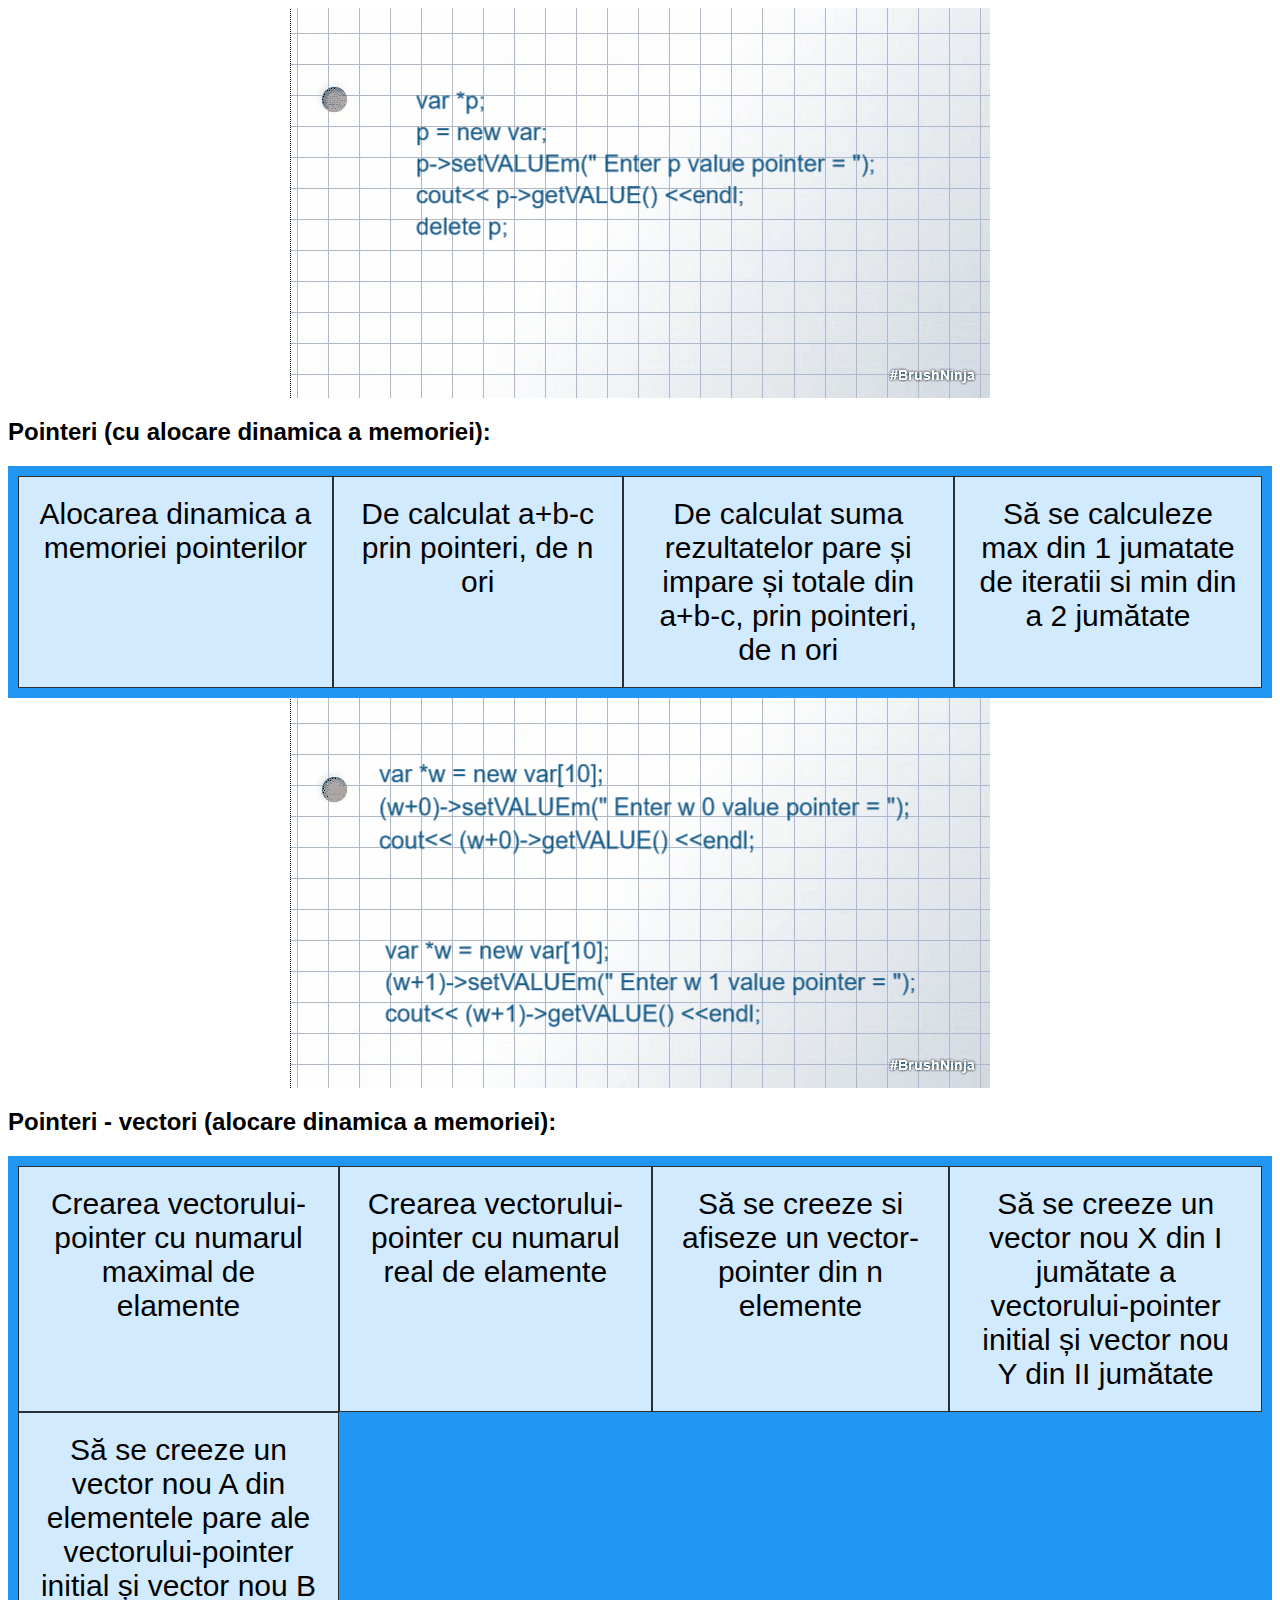
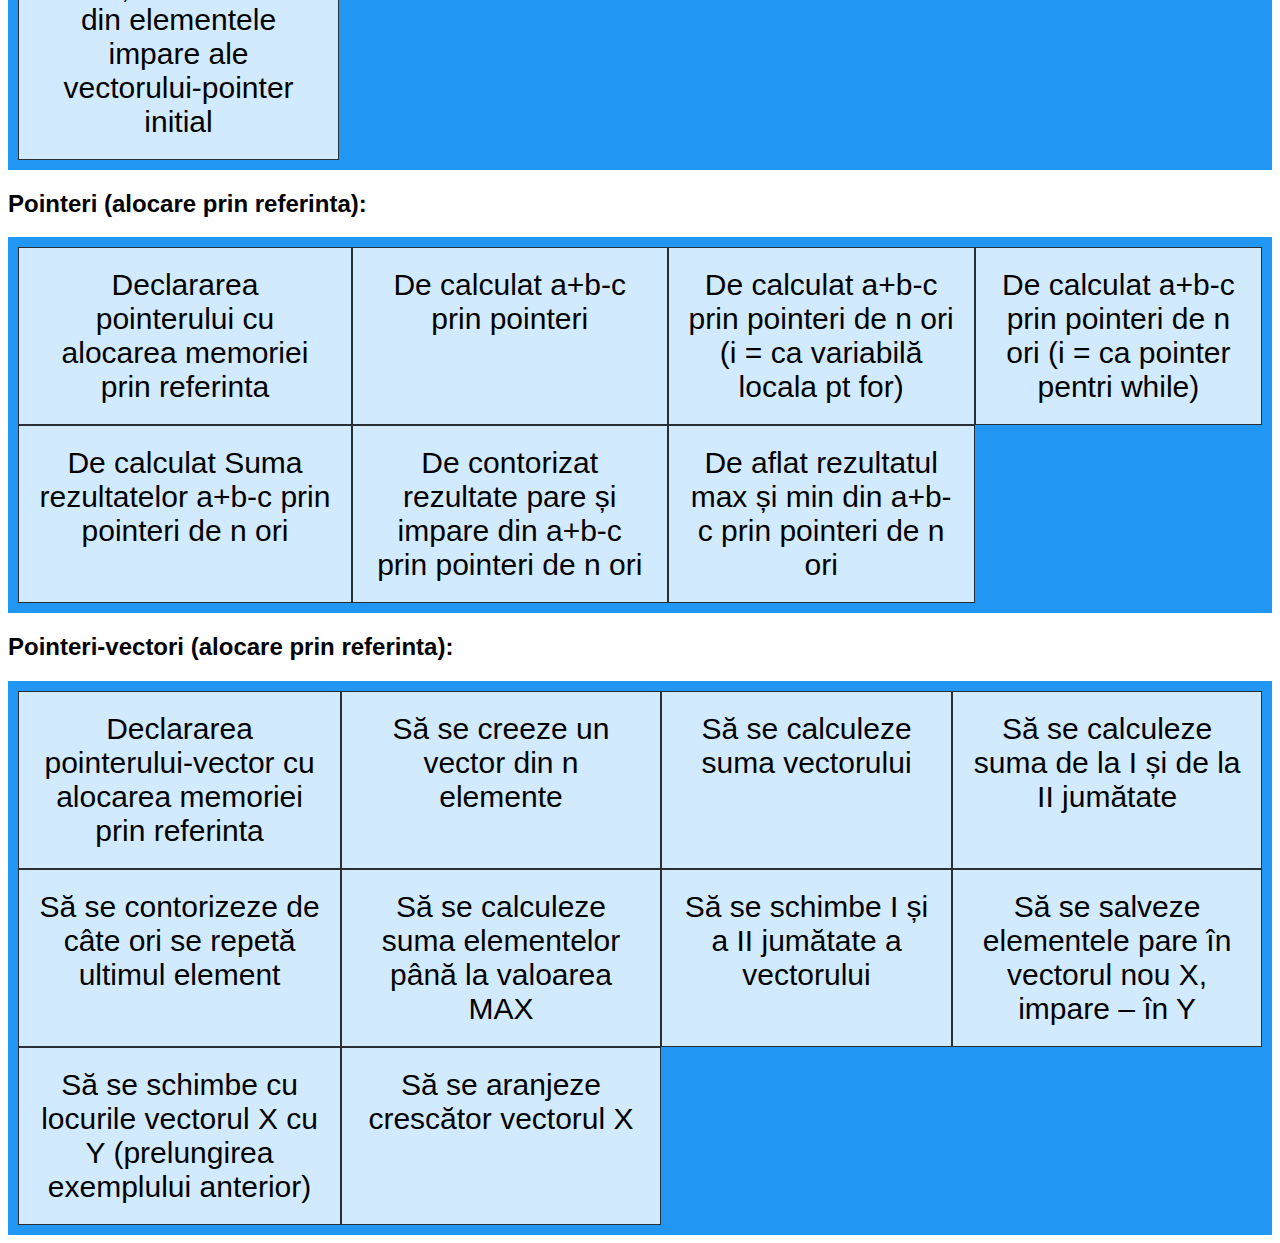
==== commit 3ed1bb98: "add images for vector and random variables" ====
--- a/pointeri.html
+++ b/pointeri.html
@@ -6,6 +6,8 @@
 <link rel="stylesheet" href="css/style.css">
 </head>
 <body>
+
+<img src="images/pointerVector.gif" style = "display: block; margin: auto;" alt="Pointeri - vectori">
 
 <h2>Pointeri (cu alocare dinamica a memoriei):</h2>
 
@@ -1162,6 +1164,8 @@
   <div id="selecto3" class="grid-item">De calculat suma rezultatelor  pare și impare și totale din a+b-c, prin pointeri, de n ori</div>  
   <div id="selecto4" class="grid-item">Să se calculeze max din 1 jumatate de iteratii si min din a 2 jumătate</div>
 </div>
+
+<img src="images/animationPointVector.gif" style = "display: block; margin: auto;" alt="Pointeri pentru vectori">
 
 <h2>Pointeri - vectori (alocare dinamica a memoriei):</h2>
 <div class="grid-container">
